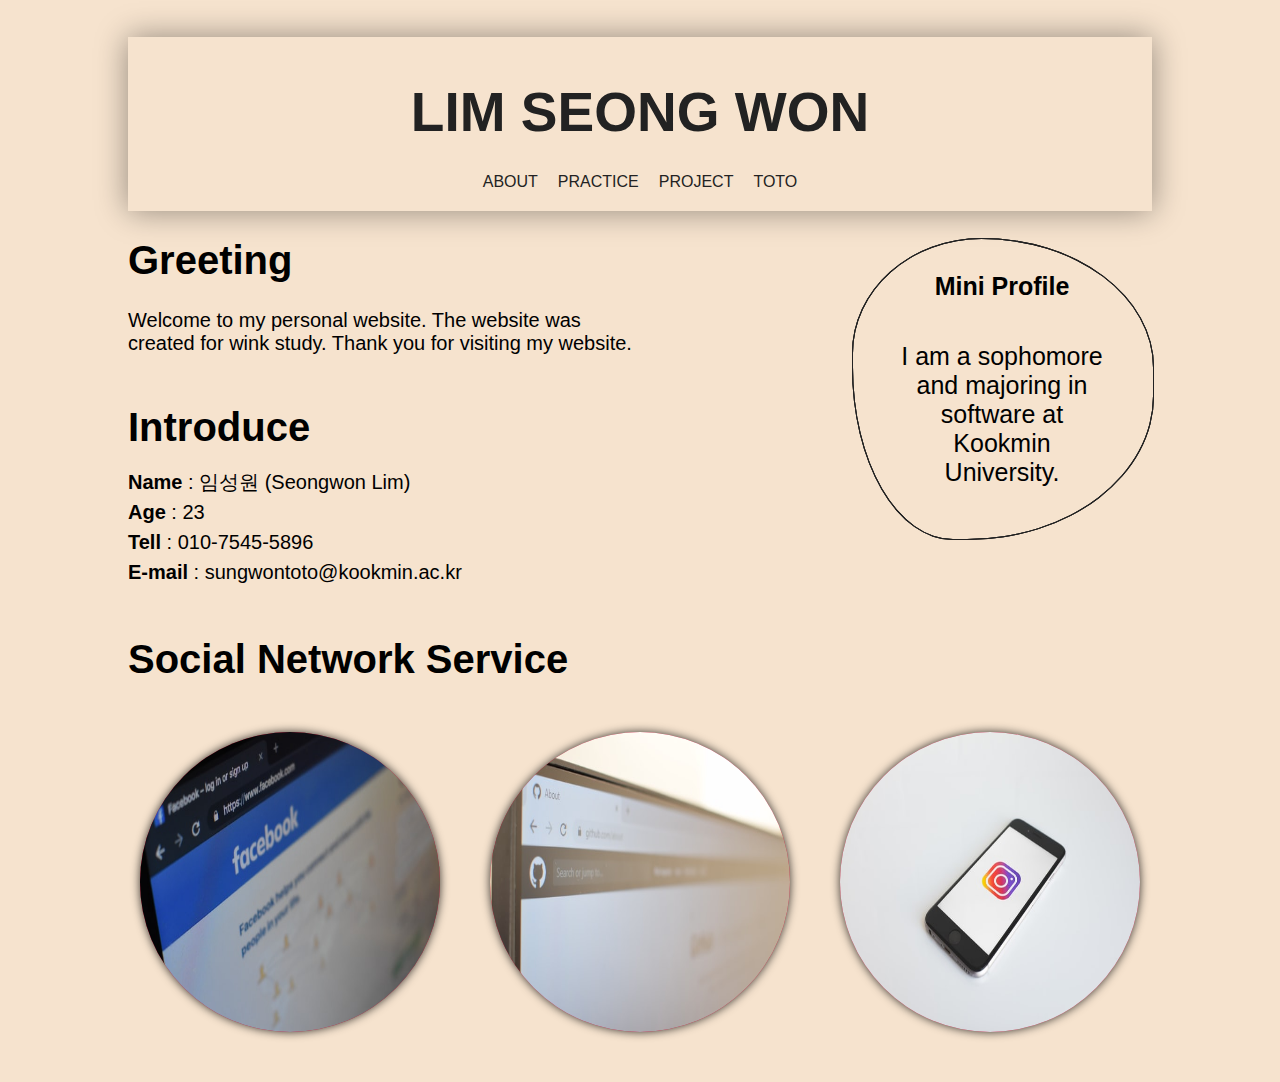
==== index.html @ 7e95002b "amend main pages" ====
<!DOCTYPE html>
<html lang="ko">
<head>
    <meta charset="UTF-8">
    <title>INTRODUCE</title>
    <link rel="stylesheet" href="main.css">
</head>
<body>
    <div class="container">
        <header>
            <div class="innerHeader">
                <div><h1><a href="index.html">LIM SEONG WON</a></h1></div>
            </div>
            <nav class="gnb">
                <ul>
                    <li><a href="#" target="_blank">ABOUT</a></li>
                    <li><a href="#" target="_blank">PRACTICE</a></li>
                    <li><a href="#" target="_blank">PROJECT</a></li>
                    <li><a href="#">TOTO</a></li>
                </ul>
            </nav>
        </header>
        <section class="content1">
            <article class="greeting">
                <h1>Greeting</h1>
                <p>Welcome to my personal website.
                    The website was created for wink study.
                    Thank you for visiting my website.</p>
            </article>
            <article class="introduce">
                <h1>Introduce</h1>
                <p><span>Name</span> : 임성원 (Seongwon Lim)</p>
                <p><span>Age</span> : 23</p>
                <p><span>Tell</span> : 010-7545-5896</p>
                <p><span>E-mail</span> : sungwontoto@kookmin.ac.kr</p>
            </article>
            <article class="sns">
                <h1>Social Network Service</h1>
                <div class="snsBox">
                    <div class="icon1">
                        <a href="https://www.facebook.com/profile.php?id=100005001422027" target="_blank"><img src="images/facebook.jpg"></a>
                    </div>
                    <div class="icon1">
                        <a href="https://github.com/KMUsungwon" target="_blank"><img src="images/git.jpg"></a>
                    </div>
                    <div class="icon1">
                        <a href="https://www.instagram.com/limsw__/" target="_blank"><img src="images/instagram.jpg"></a>
                    </div>
                </div>
            </article>

            <div class="wrap_circle">
                <article class="square">
                    <span></span>
                    <span></span>
                    <span></span>
                    <div class="circle_content">
                        <h3>Mini Profile</h3>
                        <h5>I am a sophomore and majoring in software at Kookmin University.</h5>
                    </div>
                </article>
            </div>
        </section>
    </div>
</body>
</html>
---- main.css ----
@import url('https://fonts.googleapis.com/css?family=Nanum+Gothic|Nanum+Myeongjo&display=swap&subset=korean');
body {margin: 0; background: #F6E3CE; font-family: 'PT Sans Narrow', sans-serif;}
a {text-decoration: none; color: #222222;}
ul {list-style: none;}
h1,h2,h3,h4,h5,h6 {font-size: 25px;}

.container {width: 1024px; margin: 0 auto;}
header {box-shadow: 0 0 30px rgba(0,0,0,0.4);}
header .innerHeader {
    width: 100%;
    text-align: center;
}
header .innerHeader div {
    width: 100%;
    height: 100px;
}
header .innerHeader div h1 {line-height: 150px; font-size: 55px; color: #333333;}

/*gnb*/
.gnb {width: 100%;}
.gnb ul {
    list-style: none;
    display: flex;
    justify-content: center;
    padding: 20px 0;
}
.gnb ul li {margin-right: 20px;}
.gnb ul li:last-child {margin-right: 0}
.gnb ul li a {position: relative;}
.gnb ul li a:before {
    content: '';
    position: absolute;
    background: dodgerblue;
    height: 1px;
    width: 0; /*글자 크기에 맞게, 처음에는 안보이게*/
    bottom: -5px; /*아래로 내리기*/

    /*파란색 선 먼저 정중앙으로 보내기*/
    left: 50%;
    transform: translateX(-50%);
    transition: 0.5s;
}
.gnb ul li a:hover:before {
    width: 100%;
}

/*section content1*/
.content1 {margin-top: 20px; position: relative;}
.content1 .greeting {width: 100%;}
.content1 h1 {font-size: 40px;}
.content1 p {width: 50%; font-size: 20px;}

.content1 .introduce {width:100%; margin-top: 50px;}
.content1 .introduce p {line-height: 10px;}
.content1 .introduce p span {font-weight: bold;}

.content1 .sns {width: 100%; margin-top: 60px;}
.content1 .sns .snsBox {
    width: 100%;
    display: flex;
    justify-content: center;
    margin: 50px 0;
}

.content1 .sns .snsBox .icon1 {
    width: 300px;
    height: 300px;
    background: crimson;
    margin-right: 50px;
    overflow: hidden;
    border-radius: 50%;
    box-shadow: 0 0 10px rgba(0,0,0,0.8);
}
.content1 .sns .snsBox img {width: 300px; height: 300px; transition: 0.8s;}
.content1 .sns .snsBox .icon1:last-child{margin-right: 0;}
.content1 .sns .snsBox .icon1:hover img {transform: scale(1.2);}

/*circle rotate animation*/
.wrap_circle {position: absolute; top: 0; right: 0;}
.wrap_circle:hover span {
    background: #000000;
    border: none;
}
.wrap_circle:hover .circle_content {color: #ffffff;}
.wrap_circle:hover .square span:nth-child(1) {opacity: 0.3;}
.wrap_circle:hover .square span:nth-child(2) {opacity: 0.2;}
.wrap_circle:hover .square span:nth-child(3) {opacity: 0.1;}
.square {
    width: 300px;
    height: 300px;
    position: relative;
}
.square span {
    width: 100%;
    height: 100%;
    border: 1px solid #222222;
    position: absolute;
    border-radius: 45% 60% 65% 35% / 40% 45% 50% 60%;
    transition: 0.5s all; /*배경 색 변경을 위한 메서드*/
}
.square span:nth-child(1) {animation: circle 6s linear infinite;}
.square span:nth-child(2) {animation: circle 4s linear infinite; animation-direction: reverse;}
.square span:nth-child(3) {animation: circle 10s linear infinite;}
@keyframes circle {
    0% {transform: rotate(0);}
    100% {transform: rotate(360deg);}
}

.circle_content {position: absolute; left: 50%; top: 50%; transform: translate(-50%,-50%); text-align: center; width: 70%;}
.circle_content h5 {font-weight: 200;}
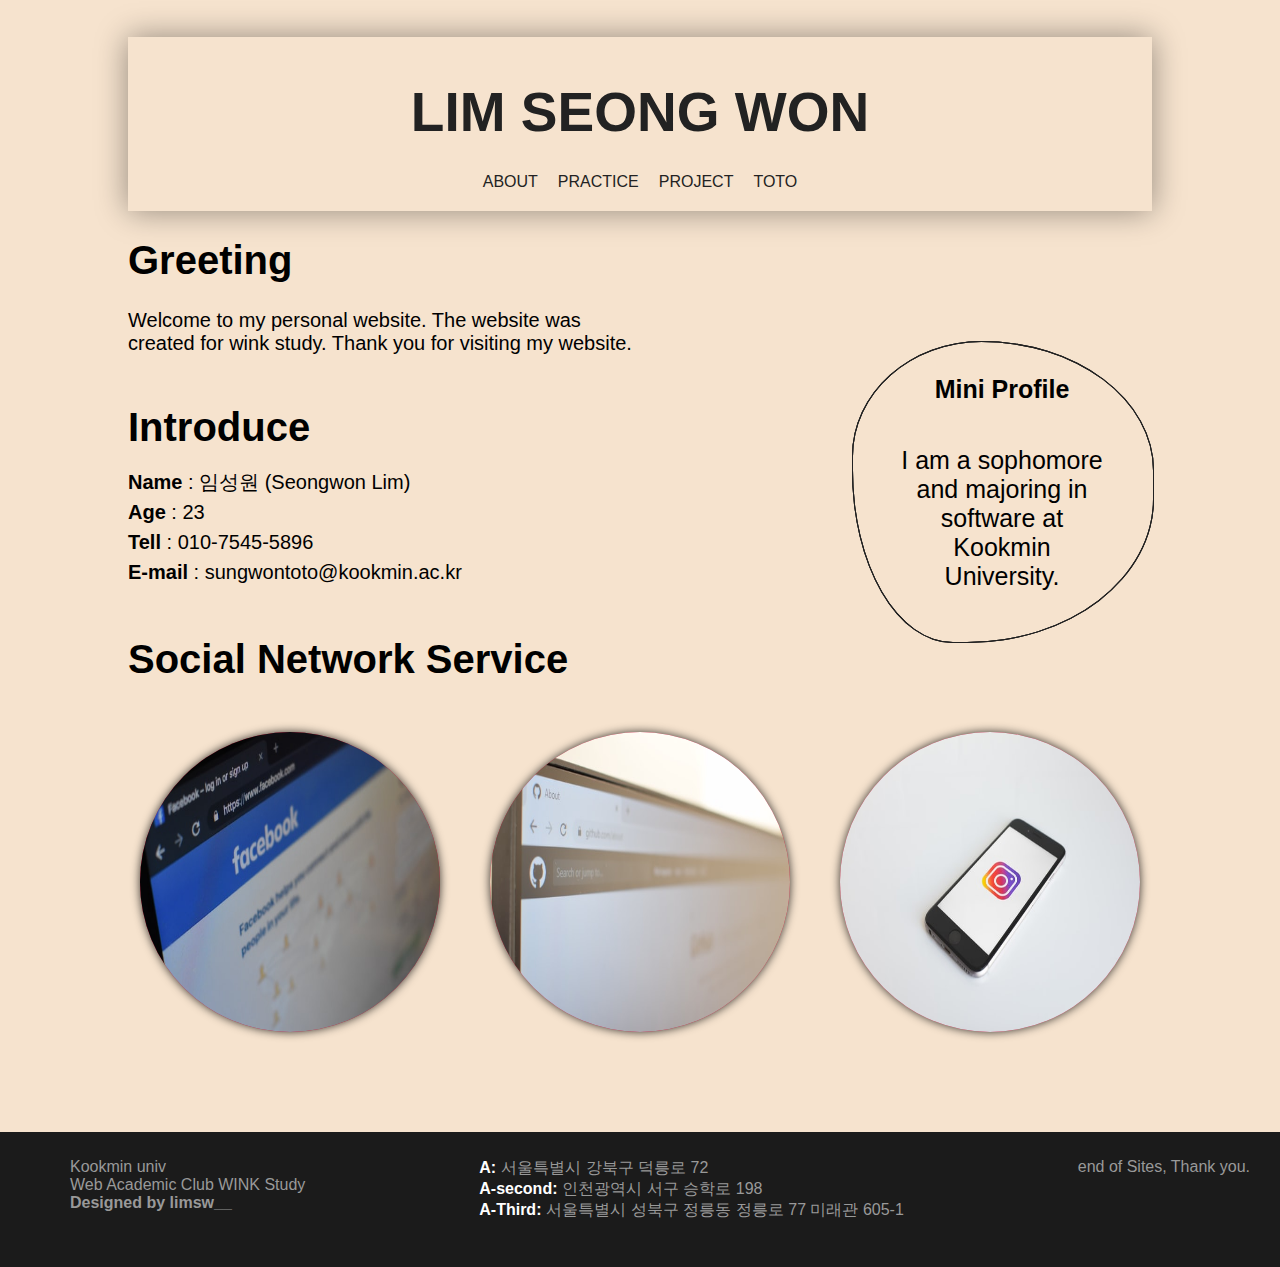
==== commit 7ec2dd64: "add footer" ====
--- a/index.html
+++ b/index.html
@@ -62,5 +62,24 @@
             </div>
         </section>
     </div>
+    <footer>
+        <div class="address">
+            <ul>
+                <li>
+                    Kookmin univ<br>
+                    Web Academic Club WINK Study<br>
+                    <strong>Designed by limsw__</strong>
+                </li>
+                <li>
+                    <span>A:</span>서울특별시 강북구 덕릉로 72<br>
+                    <span>A-second:</span>인천광역시 서구 승학로 198<br>
+                    <span>A-Third:</span>서울특별시 성북구 정릉동 정릉로 77 미래관 605-1
+                </li>
+                <li>
+                    end of Sites, Thank you.
+                </li>
+            </ul>
+        </div>
+    </footer>
 </body>
 </html>--- a/main.css
+++ b/main.css
@@ -76,7 +76,7 @@
 .content1 .sns .snsBox .icon1:hover img {transform: scale(1.2);}
 
 /*circle rotate animation*/
-.wrap_circle {position: absolute; top: 0; right: 0;}
+.wrap_circle {position: absolute; top: 13%; right: 0;}
 .wrap_circle:hover span {
     background: #000000;
     border: none;
@@ -107,4 +107,17 @@
 }
 
 .circle_content {position: absolute; left: 50%; top: 50%; transform: translate(-50%,-50%); text-align: center; width: 70%;}
-.circle_content h5 {font-weight: 200;}+.circle_content h5 {font-weight: 200;}
+
+/*footer*/
+footer {
+    margin-top: 100px;
+    color: #999999;
+    background: #1b1b1b;
+    padding: 10px 30px 30px;
+}
+footer ul {
+    display: flex;
+    justify-content: space-between;
+}
+footer ul li span {font-weight: bold; color: #ffffff; margin-right: 5px;}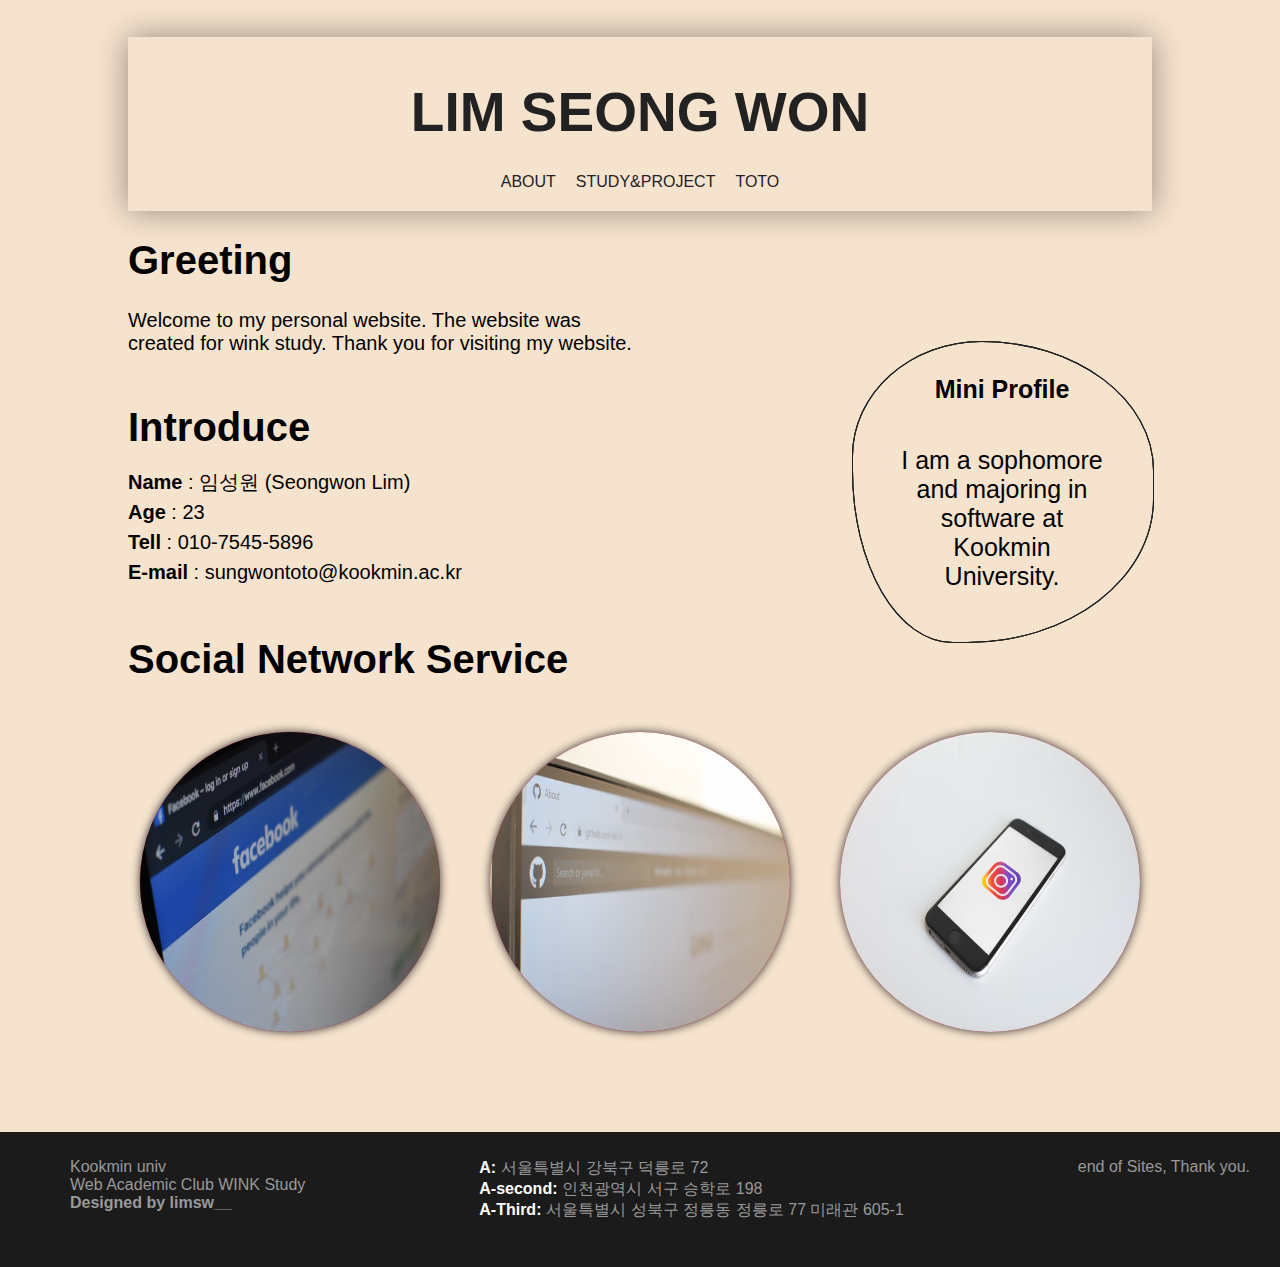
==== commit c4e5bae0: "amend content and add head menubar" ====
--- a/index.html
+++ b/index.html
@@ -2,7 +2,7 @@
 <html lang="ko">
 <head>
     <meta charset="UTF-8">
-    <title>INTRODUCE</title>
+    <title>LIM_SITE</title>
     <link rel="stylesheet" href="main.css">
 </head>
 <body>
@@ -13,9 +13,8 @@
             </div>
             <nav class="gnb">
                 <ul>
-                    <li><a href="#" target="_blank">ABOUT</a></li>
-                    <li><a href="#" target="_blank">PRACTICE</a></li>
-                    <li><a href="#" target="_blank">PROJECT</a></li>
+                    <li><a href="subMenu/about.html">ABOUT</a></li>
+                    <li><a href="subMenu/study_project.html">STUDY&PROJECT</a></li>
                     <li><a href="#">TOTO</a></li>
                 </ul>
             </nav>
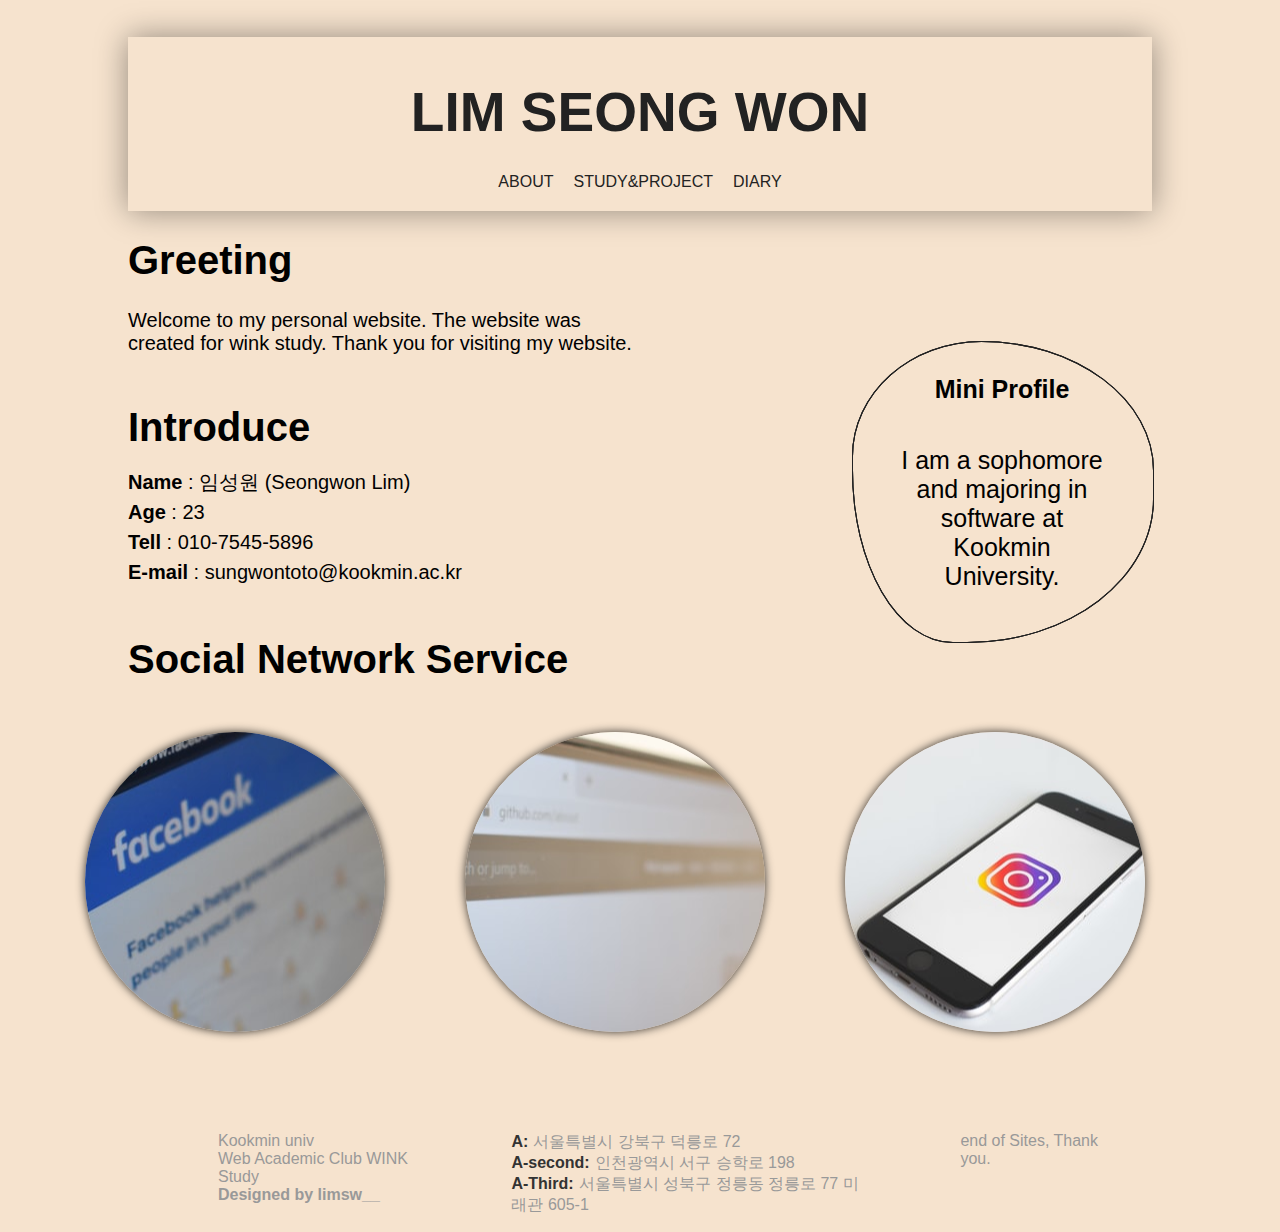
==== commit d6a9261f: "add 768px media design" ====
--- a/index.html
+++ b/index.html
@@ -6,6 +6,7 @@
     <link rel="stylesheet" href="main.css">
 </head>
 <body>
+    <div class="wrap">
     <div class="container">
         <header>
             <div class="innerHeader">
@@ -15,7 +16,7 @@
                 <ul>
                     <li><a href="subMenu/about.html">ABOUT</a></li>
                     <li><a href="subMenu/study_project.html">STUDY&PROJECT</a></li>
-                    <li><a href="#">TOTO</a></li>
+                    <li><a href="#">DIARY</a></li>
                 </ul>
             </nav>
         </header>
@@ -36,15 +37,9 @@
             <article class="sns">
                 <h1>Social Network Service</h1>
                 <div class="snsBox">
-                    <div class="icon1">
-                        <a href="https://www.facebook.com/profile.php?id=100005001422027" target="_blank"><img src="images/facebook.jpg"></a>
-                    </div>
-                    <div class="icon1">
-                        <a href="https://github.com/KMUsungwon" target="_blank"><img src="images/git.jpg"></a>
-                    </div>
-                    <div class="icon1">
-                        <a href="https://www.instagram.com/limsw__/" target="_blank"><img src="images/instagram.jpg"></a>
-                    </div>
+                    <a href="https://www.facebook.com/profile.php?id=100005001422027" target="_blank"><div class="icon1 img1"></div></a>
+                    <a href="https://github.com/KMUsungwon" target="_blank"><div class="icon1 img2"></div></a>
+                    <a href="https://www.instagram.com/limsw__/" target="_blank"><div class="icon1 img3"></div></a>
                 </div>
             </article>
 
@@ -60,25 +55,26 @@
                 </article>
             </div>
         </section>
+
+        <footer>
+                <ul>
+                    <li>
+                        Kookmin univ<br>
+                        Web Academic Club WINK Study<br>
+                        <strong>Designed by limsw__</strong>
+                    </li>
+                    <li>
+                        <span>A:</span>서울특별시 강북구 덕릉로 72<br>
+                        <span>A-second:</span>인천광역시 서구 승학로 198<br>
+                        <span>A-Third:</span>서울특별시 성북구 정릉동 정릉로 77 미래관 605-1
+                    </li>
+                    <li>
+                        end of Sites, Thank you.
+                    </li>
+                </ul>
+        </footer>
     </div>
-    <footer>
-        <div class="address">
-            <ul>
-                <li>
-                    Kookmin univ<br>
-                    Web Academic Club WINK Study<br>
-                    <strong>Designed by limsw__</strong>
-                </li>
-                <li>
-                    <span>A:</span>서울특별시 강북구 덕릉로 72<br>
-                    <span>A-second:</span>인천광역시 서구 승학로 198<br>
-                    <span>A-Third:</span>서울특별시 성북구 정릉동 정릉로 77 미래관 605-1
-                </li>
-                <li>
-                    end of Sites, Thank you.
-                </li>
-            </ul>
-        </div>
-    </footer>
+    </div>
+
 </body>
 </html>--- a/main.css
+++ b/main.css
@@ -4,7 +4,8 @@
 ul {list-style: none;}
 h1,h2,h3,h4,h5,h6 {font-size: 25px;}
 
-.container {width: 1024px; margin: 0 auto;}
+.wrap {width: 1024px; margin: 0 auto;}
+.container {width: 100%;}
 header {box-shadow: 0 0 30px rgba(0,0,0,0.4);}
 header .innerHeader {
     width: 100%;
@@ -59,21 +60,26 @@
     width: 100%;
     display: flex;
     justify-content: center;
+    flex-direction: row;
     margin: 50px 0;
 }
 
 .content1 .sns .snsBox .icon1 {
     width: 300px;
     height: 300px;
-    background: crimson;
+    /*background: crimson;*/
     margin-right: 50px;
     overflow: hidden;
     border-radius: 50%;
     box-shadow: 0 0 10px rgba(0,0,0,0.8);
+    transition: 0.5s;
 }
-.content1 .sns .snsBox img {width: 300px; height: 300px; transition: 0.8s;}
-.content1 .sns .snsBox .icon1:last-child{margin-right: 0;}
-.content1 .sns .snsBox .icon1:hover img {transform: scale(1.2);}
+.content1 .sns .snsBox .img1 {background: url("images/facebook.jpg") no-repeat center center;}
+.content1 .sns .snsBox .img2 {background: url("images/git.jpg") no-repeat center center;}
+.content1 .sns .snsBox .img3 {background: url("images/instagram.jpg") no-repeat center center;}
+.content1 .sns .snsBox a {display: block; margin-right: 30px;}
+.content1 .sns .snsBox a:last-child{margin-right: 0;}
+.content1 .sns .snsBox a:hover .icon1 {transform: scale(1.1);}
 
 /*circle rotate animation*/
 .wrap_circle {position: absolute; top: 13%; right: 0;}
@@ -113,11 +119,27 @@
 footer {
     margin-top: 100px;
     color: #999999;
-    background: #1b1b1b;
-    padding: 10px 30px 30px;
 }
 footer ul {
     display: flex;
-    justify-content: space-between;
+    justify-content: center;
+    flex-direction: row;
 }
-footer ul li span {font-weight: bold; color: #ffffff; margin-right: 5px;}+footer ul li {margin: 0 50px;}
+footer ul li span {font-weight: bold; color: #333333; margin-right: 5px;}
+
+@media(max-width: 768px) {
+    .wrap {width: 768px; margin: 0 auto}
+    .container {width: 100%; padding: 0 50px; box-sizing: border-box;}
+
+    .content1 {text-align: center;}
+    .content1 p {width: 100%; font-size: 25px;}
+
+    .content1 .sns .snsBox .icon1 {width: 150px; height: 150px;}
+
+    .wrap_circle {visibility: hidden;}
+
+    footer {margin-top: 50px;}
+    footer ul {flex-direction: column;}
+    footer ul li {margin: 10px 0; text-align: center;}
+}